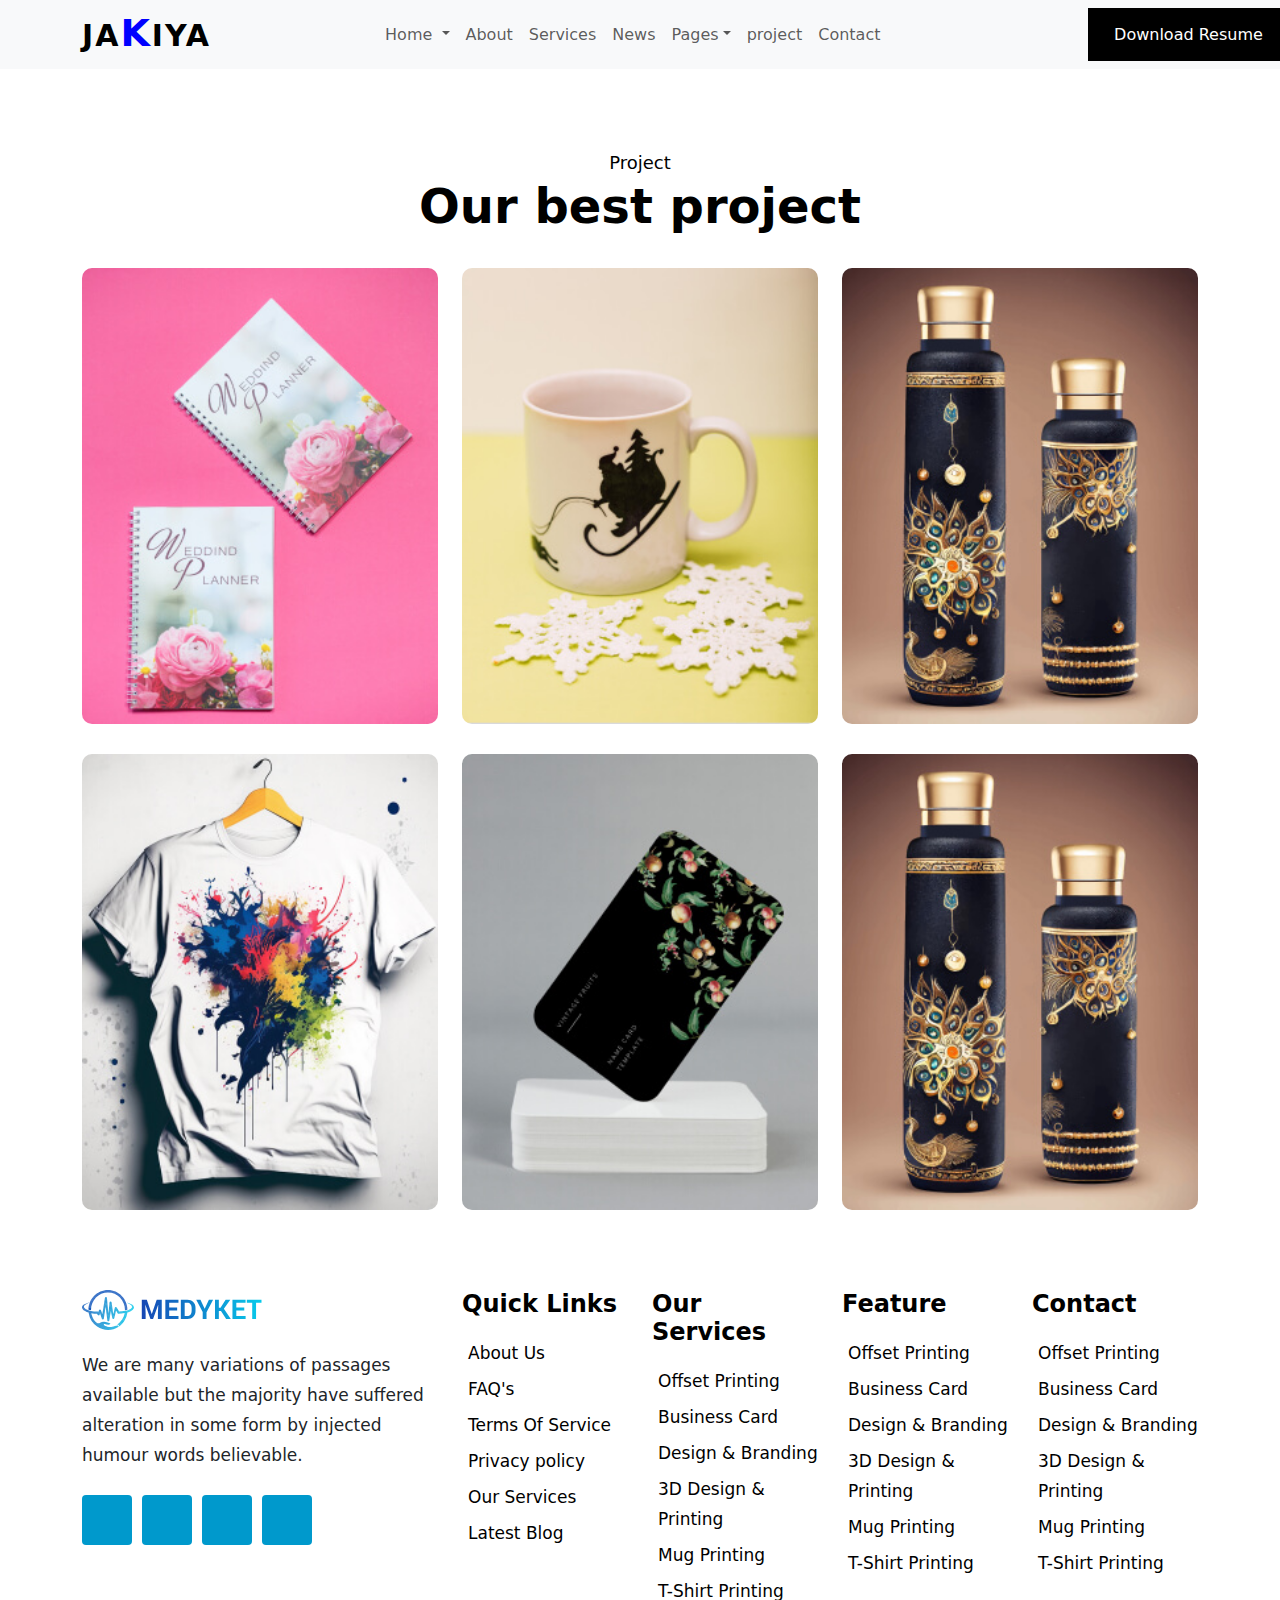
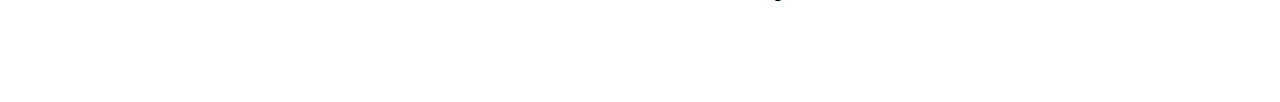
==== project.html @ 86ca308b "first commit" ====
<!DOCTYPE html>
<html lang="en">
<head>
    <meta charset="UTF-8">
    <meta name="viewport" content="width=device-width, initial-scale=1.0">
    <title>Personal protfolio</title>
    <link rel="stylesheet" href="css/style.css">
    <link rel="stylesheet" href="https://cdnjs.cloudflare.com/ajax/libs/font-awesome/6.5.1/css/all.min.css" integrity="sha512-DTOQO9RWCH3ppGqcWaEA1BIZOC6xxalwEsw9c2QQeAIftl+Vegovlnee1c9QX4TctnWMn13TZye+giMm8e2LwA==" crossorigin="anonymous" referrerpolicy="no-referrer" />
    <link href="https://cdn.jsdelivr.net/npm/bootstrap@5.3.3/dist/css/bootstrap.min.css" rel="stylesheet" integrity="sha384-QWTKZyjpPEjISv5WaRU9OFeRpok6YctnYmDr5pNlyT2bRjXh0JMhjY6hW+ALEwIH" crossorigin="anonymous">
</head>
<body>
    <nav class="navbar navbar-expand-lg bg-body-tertiary">
        <div class="container">
          <div class="wrapper">
            <a class="navbar-brand" href="index.html">
              JA<span>K</span>IYA
            </a>
          <button class="navbar-toggler" type="button" data-bs-toggle="collapse" data-bs-target="#navbarSupportedContent" aria-controls="navbarSupportedContent" aria-expanded="false" aria-label="Toggle navigation">
            <span class="navbar-toggler-icon"></span>
          </button>
          <div class="collapse d-flex" id="navbarSupportedContent">
            <ul class="navbar-nav me-auto mb-2 mb-lg-0">
                <li class="nav-item dropdown">
                    <a class="nav-link dropdown-toggle" href="#" role="button" data-bs-toggle="dropdown" aria-expanded="false">
                      Home
                    </a>
                    <ul class="dropdown-menu">
                      <li><a class="dropdown-item" href="index.html">Home</a></li>
                      <li><a class="dropdown-item" href="#">Home-2</a></li>
                      <li><a class="dropdown-item" href="#">Home-3</a></li>
                    </ul>
                  </li>
              <li class="nav-item">
                <a class="nav-link" href="#">About</a>
              </li>
              <li class="nav-item">
                <a class="nav-link" href="#">Services</a>
              </li>
              <li class="nav-item">
                <a class="nav-link" href="#">News</a>
              </li>
              <li class="nav-item dropdown">
                <a class="nav-link dropdown-toggle" href="#" role="button" data-bs-toggle="dropdown" aria-expanded="false">Pages</a>
                <ul class="dropdown-menu">
                  <li><a class="dropdown-item" href="#">Blog</a></li>
                  <li><a class="dropdown-item" href="#">Blog-details</a></li>
                  <li><a class="dropdown-item" href="#">Service</a></li>
                  <li><a class="dropdown-item" href="#">Service-details</a></li>
                </ul>
              </li>
              <li class="nav-item">
                <a class="nav-link" href="project.html">project</a>
              </li>
              <li class="nav-item">
                <a class="nav-link" href="#">Contact</a>
              </li>
            
            </ul>
            <div class="button-right">
              <a href="contact.html">Download Resume</a>
            </div>
          </div>
        </div>
          </div>
          
    </nav>

    <section class="project">
        <div class="container">
            <div class="row">
                <div class="title-wrapper">
                    <h6>Project</h6>
                    <h2>Our best project</h2>
                </div>
            </div>
            <div class="row project-item-minus">
                <div class="col-lg-4">
                    <div class="project-item">
                        <img src="image/project/feature2-bottom-img1.jpg" alt="img not found">
                    </div>
                </div>
                <div class="col-lg-4">
                    <div class="project-item">
                        <img src="image/project/feature2-bottom-img4.jpg" alt="img not found">
                    </div>
                </div>
                <div class="col-lg-4">
                    <div class="project-item">
                        <img src="image/project/feature2-bottom-img3.jpg" alt="img not found">
                    </div>
                </div>
                <div class="col-lg-4">
                    <div class="project-item">
                        <img src="image/project/feature2-img1.jpg" alt="img not found">
                    </div>
                </div>
                <div class="col-lg-4">
                    <div class="project-item">
                        <img src="image/project/feature2-img2.jpg" alt="img not found">
                    </div>
                </div>
                <div class="col-lg-4">
                    <div class="project-item">
                        <img src="image/project/feature2-bottom-img3.jpg" alt="img not found">
                    </div>
                </div>
            </div>
        </div>
    </section>

    <footer>
      <section class="footer">
        <div class="container">
          <div class="row">
            <div class="col-lg-4">
              <div class="footer-logo mb-20">
                  <a href="index.html">
                      <img src="image/logo.svg" alt="logo not found">
                  </a>
              </div>
              <div class="content">
                  <p>We are many variations of passages available but the majority have suffered alteration in some form by injected humour words believable.</p>
              </div>

              <div class="social mt-20">
                  <div class="button">
                    <a href="https://www.facebook.com/"><i class="fab fa-facebook-f"></i></a>
                  </div>
                  <div class="button">
                    <a href="https://twitter.com/"><i class="fab fa-twitter"></i></a>
                  </div>
                  <div class="button">
                    <a href="https://www.pinterest.com/"><i class="fa-brands fa-pinterest-p"></i></a>
                  </div>
                  <div class="button">
                    <a href="https://vimeo.com/"><i class="fa-brands fa-vimeo-v"></i></a>
                  </div>
              </div>
            </div>
            <div class="col-lg-2 col-md-3 col-sm-6">
              <div class="footer-title">
                <h4>Quick Links</h4>
            </div>
            <div class="footer-link">
                <ul>
                    <li><a href="about-us.html"><i class="fa-solid fa-angle-right"></i>About Us </a></li>
                        <li><a href="faq.html"><i class="fa-solid fa-angle-right"></i>FAQ's</a></li>
                        <li><a href="service-details.html"><i class="fa-solid fa-angle-right"></i>Terms Of Service</a></li>
                        <li><a href="service.html"><i class="fa-solid fa-angle-right"></i>Privacy policy</a></li>
                        <li><a href="service.html"><i class="fa-solid fa-angle-right"></i>Our Services</a></li>
                        <li><a href="blog.html"><i class="fa-solid fa-angle-right"></i>Latest Blog</a></li>
                    </ul>
                </div>
            </div>
            <div class="col-lg-2 col-md-3 col-sm-6">
                <div class="footer-title">
                  <h4>Our Services</h4>
                </div>
                <div class="footer-link">
                  <ul>
                      <li><a href="index-3.html"><i class="fa-solid fa-angle-right"></i>Offset Printing</a></li>
                          <li><a href="about-us.html"><i class="fa-solid fa-angle-right"></i>Business Card</a></li>
                          <li><a href="service.html"><i class="fa-solid fa-angle-right"></i>Design & Branding</a></li>
                          <li><a href="blog.html"><i class="fa-solid fa-angle-right"></i>3D Design & Printing</a></li>
                          <li><a href="blog.html"><i class="fa-solid fa-angle-right"></i>Mug Printing</a></li>
                          <li><a href="blog.html"><i class="fa-solid fa-angle-right"></i>T-Shirt Printing</a>
                      </li>
                  </ul>
              </div>
            </div>
            <div class="col-lg-2 col-md-3 col-sm-6">
                <div class="footer-title">
                  <h4>Feature</h4>
                </div>
                <div class="footer-link">
                  <ul>
                      <li><a href="index-3.html"><i class="fa-solid fa-angle-right"></i>Offset Printing</a></li>
                          <li><a href="about-us.html"><i class="fa-solid fa-angle-right"></i>Business Card</a></li>
                          <li><a href="service.html"><i class="fa-solid fa-angle-right"></i>Design & Branding</a></li>
                          <li><a href="blog.html"><i class="fa-solid fa-angle-right"></i>3D Design & Printing</a></li>
                          <li><a href="blog.html"><i class="fa-solid fa-angle-right"></i>Mug Printing</a></li>
                          <li><a href="blog.html"><i class="fa-solid fa-angle-right"></i>T-Shirt Printing</a>
                      </li>
                  </ul>
              </div>
            </div>
            <div class="col-lg-2 col-md-3 col-sm-6">
                <div class="footer-title">
                  <h4>Contact</h4>
                </div>
                <div class="footer-link">
                  <ul>
                      <li><a href="index-3.html"><i class="fa-solid fa-angle-right"></i>Offset Printing</a></li>
                          <li><a href="about-us.html"><i class="fa-solid fa-angle-right"></i>Business Card</a></li>
                          <li><a href="service.html"><i class="fa-solid fa-angle-right"></i>Design & Branding</a></li>
                          <li><a href="blog.html"><i class="fa-solid fa-angle-right"></i>3D Design & Printing</a></li>
                          <li><a href="blog.html"><i class="fa-solid fa-angle-right"></i>Mug Printing</a></li>
                          <li><a href="blog.html"><i class="fa-solid fa-angle-right"></i>T-Shirt Printing</a>
                      </li>
                  </ul>
              </div>
            </div>
          </div>
        </div>
      </section>
    </footer>

    <script src="https://cdn.jsdelivr.net/npm/bootstrap@5.3.3/dist/js/bootstrap.bundle.min.js" integrity="sha384-YvpcrYf0tY3lHB60NNkmXc5s9fDVZLESaAA55NDzOxhy9GkcIdslK1eN7N6jIeHz" crossorigin="anonymous"></script>
</body>
</html>
---- css/style.css ----
/* .navbar{
    background: lightgray;
} */
.navbar-brand{
    font-weight: 700;
    font-size: 30px !important;
    letter-spacing: 2px;
    line-height: 40px;
}
.navbar-brand span {
    color: blue;
    font-size: 38px;
}
.nav-item a :hover{
    color: red;
}
.wrapper{
    display: flex;
    gap: 150px;
}
.collapse{
    gap: 200px;
}
.navbar-nav{
    align-items: center;
}
.carousel-item img{
    height: 800px;
}
.button-right{
    display: flex;
    align-items: center;
    width: 200px;
    background: #000;
    justify-content: center;
}
.button-right a {
    color: #fff;
    font-size: 16px;
    font-weight: 400;
    line-height: 24px;
    text-decoration: none;
}
.align-center{
    align-items: center;
}
.protfolio{
    padding-top: 80px;
    padding-bottom: 80px;
}
.protfolio-title{
    max-width: 550px;
}
.protfolio-title h2 {
    margin-bottom: 12px;
    font-size: 48px;
    line-height: 68px;
    color: chocolate;
    font-weight: 700;
    font-family: fangsong;
}
.protfolio-title h2  span{
    color: #000;
}
.protfolio-title p{
    font-size: 17px;
    color: currentColor;
    line-height: 32px;
    font-weight: 400;
    font-family: monospace;
    margin-bottom: 30px;
}
.protfolio-thumb img{
    max-height: 700px;
    border-radius: 10px;
}
.buttons {
    display: flex;
    align-items: center;
    gap: 30px;
}
.buttons a {
    width: 144px;
    display: flex;
    justify-content: center;
    align-items: center;
    background: #000;
    height: 50px;
    border-radius: 4px;
    text-decoration: none;
    color: #fff;
    font-weight: 500;
}
.feature{
    padding-bottom: 80px;
    background: #FFFFFF;
}
.title-wrapper{
    text-align: center;
    margin-bottom: 40px;
}
.title-wrapper .sub-title{
    font-size: 18px;
    font-weight: 500;
    line-height: 18px;
    font-family: cursive;
    margin-bottom: 12px;
    color: currentColor;
}
.title-wrapper .title{
    font-size: 36px;
    font-weight: 700;
    line-height: 50px;
    font-family: cursive;
}
.feature-item{
    border: 1px solid rgba(0, 29, 8, 0.1);
    border-radius: 10px;
    padding: 20px;
    margin-bottom: 30px;
}
.feature-item h3{
    font-size: 36px;
    line-height: 48px;
    font-weight: 600;
    font-family: sans-serif;
    margin-bottom: 8px;
}
.feature-item p {
    font-size: 16px;
    line-height: 26px;
    font-weight: 400;
    font-family: sans-serif;
}
.feature-item .btn-2{
    background: lightskyblue;
    width: 120px;
    height: 40px;
    display: flex;
    justify-content: center;
    align-items: center;
    border-radius: 4px;
    margin-top: 20px;
}
.feature-item .btn-2 a{
    display: flex;
    justify-content: center;
    align-items: center;
    color: #fff;
    text-decoration: none;
    font-size: 17px;
    font-weight: 500;
}
.row-minus{
    margin-bottom: -30px;
}
/*footer-start*/
.footer{
    padding-bottom: 80px;
}
.footer-logo{
    margin-bottom: 20px;
}
.content p{
    font-size: 17px;
    font-weight: 400;
    line-height: 30px;
    color: currentColor;
}
.social{
    margin-top: 25px;
    display: flex;
    align-items: center;
    gap: 10px;
    color: white;
}
.social .button{
    display: flex;
    justify-content: center;
    align-items: center;
    width: 50px;
    height: 50px;
    background: #09c;
    border-radius: 4px;
}

.social a {
    color: white; 
}
.footer-title h4 {
    font-size: 24px;
    line-height: 28px;
    color: black;
    font-weight: 700;
}
.footer-link ul{
    margin-top: 20px;
    padding-left: 0;
}
.footer-link ul li{
    list-style: none;
    margin-bottom: 6px;
    
}
.footer-link ul li a {
    text-decoration: none;
    color: #000;
    font-size: 17px;
    font-weight: 400;
    line-height: 30px;
    display: flex;
    align-items: center;
    gap: 6px;
}
.footer-link ul li :hover{
    color: red;
}
/*footer-end*/

/*project-start*/
.project{
    padding-top: 80px;
    padding-bottom: 80px;
}
.project-item-minus{
    margin-bottom: -30px;
}
.project-item{
    margin-bottom: 30px;
}
.project-item img{
    border-radius: 10px;
    width: 100%;
    height: 100%;
}
.title-wrapper{
    margin-bottom: 40px;
}
.title-wrapper h6 {
    font-size: 18px;
    color: #000;
    line-height: 28px;
    font-weight: 500;
}
.title-wrapper h2 {
    font-size: 48px;
    color: #000;
    line-height: 28px;
    font-weight: 600;
    margin-top: 15px;
}
/*project-end*/
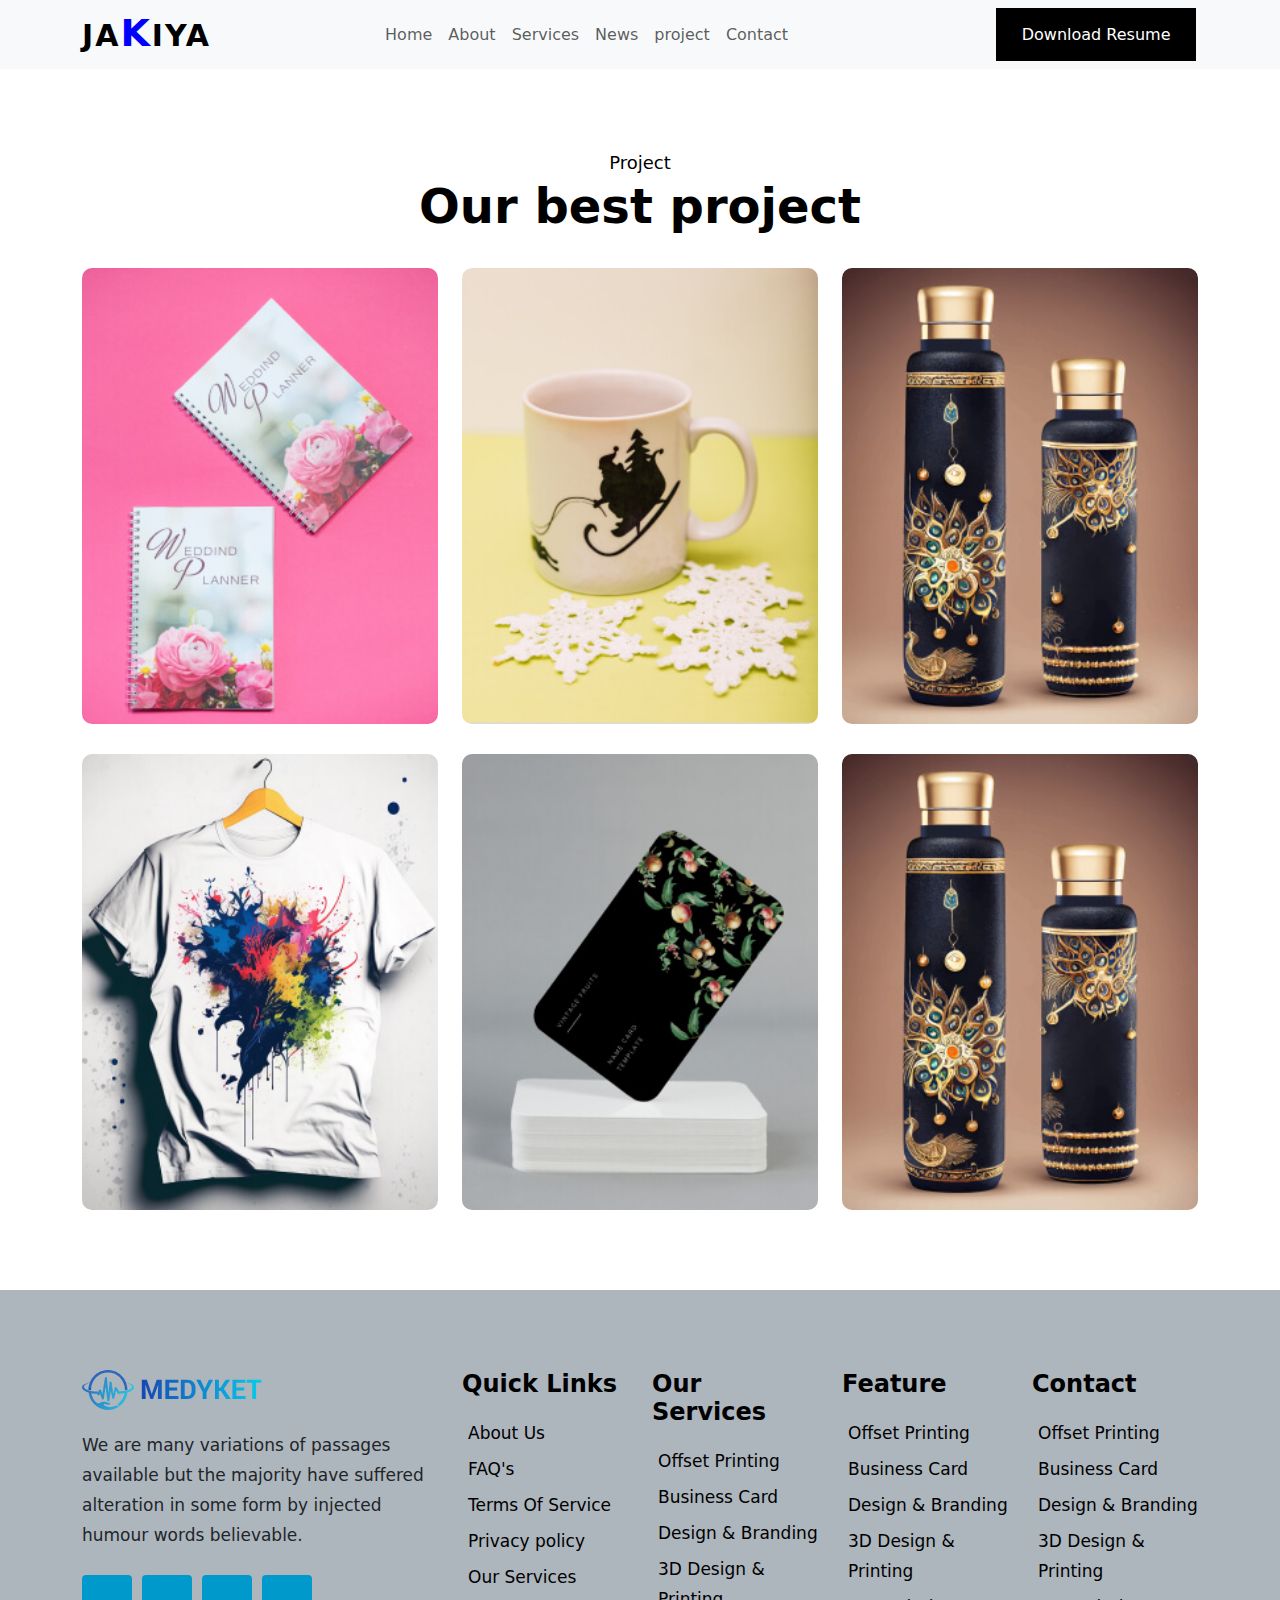
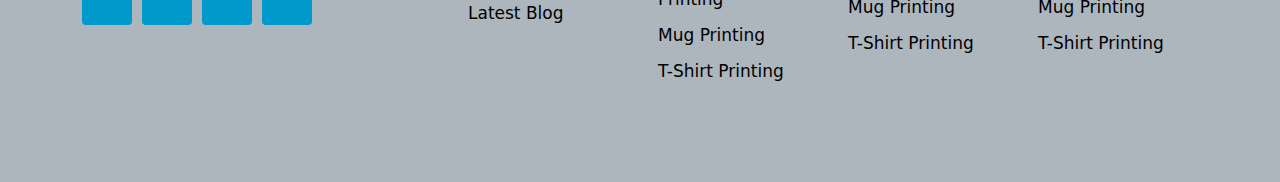
==== commit 2dbd6431: "first commit" ====
--- a/project.html
+++ b/project.html
@@ -20,16 +20,9 @@
           </button>
           <div class="collapse d-flex" id="navbarSupportedContent">
             <ul class="navbar-nav me-auto mb-2 mb-lg-0">
-                <li class="nav-item dropdown">
-                    <a class="nav-link dropdown-toggle" href="#" role="button" data-bs-toggle="dropdown" aria-expanded="false">
-                      Home
-                    </a>
-                    <ul class="dropdown-menu">
-                      <li><a class="dropdown-item" href="index.html">Home</a></li>
-                      <li><a class="dropdown-item" href="#">Home-2</a></li>
-                      <li><a class="dropdown-item" href="#">Home-3</a></li>
-                    </ul>
-                  </li>
+              <li class="nav-item">
+                <a class="nav-link" href="#">Home</a>
+              </li> 
               <li class="nav-item">
                 <a class="nav-link" href="#">About</a>
               </li>
@@ -39,15 +32,7 @@
               <li class="nav-item">
                 <a class="nav-link" href="#">News</a>
               </li>
-              <li class="nav-item dropdown">
-                <a class="nav-link dropdown-toggle" href="#" role="button" data-bs-toggle="dropdown" aria-expanded="false">Pages</a>
-                <ul class="dropdown-menu">
-                  <li><a class="dropdown-item" href="#">Blog</a></li>
-                  <li><a class="dropdown-item" href="#">Blog-details</a></li>
-                  <li><a class="dropdown-item" href="#">Service</a></li>
-                  <li><a class="dropdown-item" href="#">Service-details</a></li>
-                </ul>
-              </li>
+              
               <li class="nav-item">
                 <a class="nav-link" href="project.html">project</a>
               </li>
--- a/css/style.css
+++ b/css/style.css
@@ -27,6 +27,8 @@
 .carousel-item img{
     height: 800px;
 }
+
+
 .button-right{
     display: flex;
     align-items: center;
@@ -45,8 +47,8 @@
     align-items: center;
 }
 .protfolio{
-    padding-top: 80px;
-    padding-bottom: 80px;
+    padding-top:80px ;
+    padding-bottom:80px ;
 }
 .protfolio-title{
     max-width: 550px;
@@ -91,6 +93,7 @@
     color: #fff;
     font-weight: 500;
 }
+
 .feature{
     padding-bottom: 80px;
     background: #FFFFFF;
@@ -151,11 +154,33 @@
     font-size: 17px;
     font-weight: 500;
 }
+.features-icons-icon{
+    justify-content: center;
+    background: #fff3f0;
+    width: 80px;
+    height: 80px;
+    margin: auto;
+    align-items: center;
+    border-radius: 50%;
+}
+.features-icons-icon img{
+    width: 30px;
+    height: 50px;
+}
+.icon-2 img{
+    width: 43px !important;
+    height: 50px;
+}
+.features-icons-item h3{
+    margin-top: 20px;
+}
 .row-minus{
     margin-bottom: -30px;
 }
+
 /*footer-start*/
 .footer{
+    padding-top: 80px;
     padding-bottom: 80px;
 }
 .footer-logo{
@@ -249,4 +274,65 @@
     font-weight: 600;
     margin-top: 15px;
 }
-/*project-end*/+/*project-end*/
+
+.testimonials {
+    padding-top: 7rem;
+    padding-bottom: 7rem;
+  }
+  .testimonials .testimonial-item {
+    max-width: 18rem;
+  }
+  .testimonials .testimonial-item img {
+    max-width: 12rem;
+    box-shadow: 0px 5px 5px 0px #adb5bd;
+  }
+  
+  .showcase .showcase-text {
+    padding: 3rem;
+  }
+  .showcase{
+    padding-top: 80px;
+  }
+  .showcase .showcase-img {
+    min-height: 30rem;
+    background-size: cover;
+  }
+  @media (min-width: 768px) {
+    .showcase .showcase-text {
+      padding: 7rem;
+    }
+  }
+  .icon-feature {
+    font-size: 4rem;
+  }
+  .features-icons {
+    padding-bottom: 80px;
+  }
+  .features-device-mockup {
+    display: flex;
+    align-items: center;
+    justify-content: center;
+    position: relative;
+  }
+  .bg-light{
+    padding-bottom: 80px;
+    padding-top: 80px;
+  }
+  .features-device-mockup .circle {
+    position: absolute;
+    left: 0;
+    fill: url(#circleGradient);
+    width: 70%;
+    display: none;
+  }  
+.footer{
+    background-color:#adb5bd;
+}
+.contact{
+    padding-top: 80px;
+    padding-bottom: 80px;
+}
+.text-danger{
+    margin-bottom: 40px;
+}
